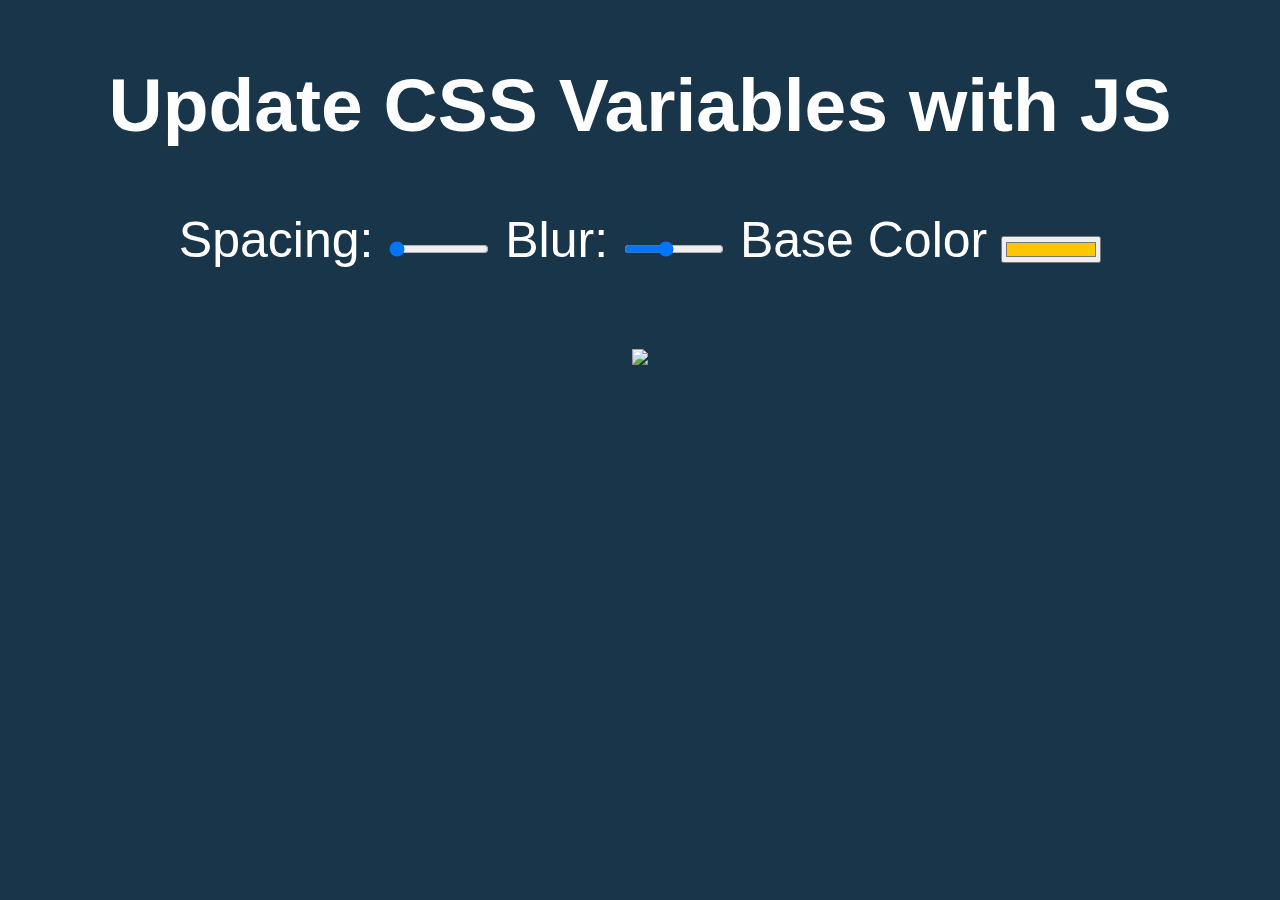
==== 03 - CSS Variables/index.html @ cd79d4c8 "correctedProblems" ====
<!DOCTYPE html>
<html lang="en">
<head>
  <meta charset="UTF-8">
  <title>Scoped CSS Variables and JS</title>
  <link rel="icon" href="https://fav.farm/🔥" />
</head>
<body>
  <h2>Update CSS Variables with <span class='hl'>JS</span></h2>

  <div class="controls">
    <label for="spacing">Spacing:</label>
    <input id="spacing" type="range" name="spacing" min="10" max="200" value="10" data-sizing="px" >

    <label for="blur">Blur:</label>
    <input id="blur" type="range" name="blur" min="0" max="25" value="10" data-sizing="px">

    <label for="base">Base Color</label>
    <input id="base" type="color" name="base" value="#ffc600" >
  </div>

  <img src="https://source.unsplash.com/7bwQXzbF6KE/800x500">

  <style>

    /*
      misc styles, nothing to do with CSS variables
    */
    body {
      text-align: center;
      background: #193549;
      color: white;
      font-family: 'helvetica neue', sans-serif;
      font-weight: 100;
      font-size: 50px;
    }

    .controls {
      margin-bottom: 50px;
    }

    input {
      width: 100px;
    }
  </style>

  <script>
  
  document.addEventListener('mousedown', function(e){
    try{
    const node=document.querySelector(`#${e.srcElement.id}`)
    node.addEventListener("change",getValue)
    node.addEventListener("mousemove",getValue)
    function getValue(){
    const properties = [
      {style:"padding", key:"--padding" , suffix: `${document.querySelector("#spacing").value}px`},
      {style:"filter", key:"--blur", suffix: `${document.querySelector("#blur").value}px`},
      {style:"background", key:"--color", suffix: `${document.querySelector("#base").value}`}
    ];
    const image=document.querySelector("img");
    const rootNode=document.querySelector(":root");
    properties.forEach((e)=>rootNode.style.setProperty(`${e.key}`,`${e.suffix}`))
    properties.forEach((e)=>{if(e.style=="padding"||e.style=="background"){ image.style.setProperty(`${e.style}`,`var(${e.key})`)}else{image.style.setProperty(`${e.style}`,`blur(var(${e.key}))`)}})
    };}catch{}
  });

  </script>

</body>
</html>
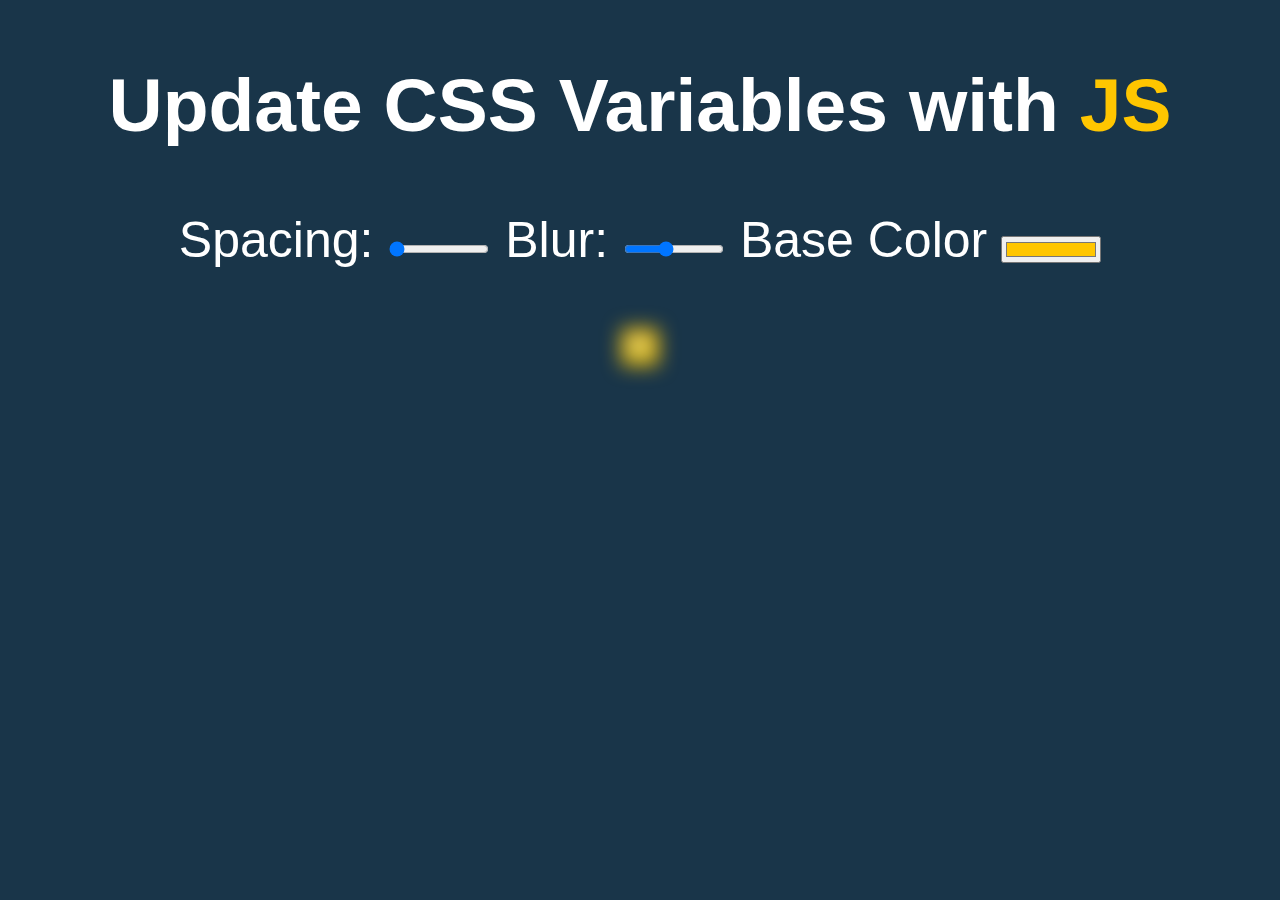
==== commit ebae3033: "corrections" ====
--- a/03 - CSS Variables/index.html
+++ b/03 - CSS Variables/index.html
@@ -1,31 +1,49 @@
 <!DOCTYPE html>
 <html lang="en">
+
 <head>
   <meta charset="UTF-8">
   <title>Scoped CSS Variables and JS</title>
   <link rel="icon" href="https://fav.farm/🔥" />
 </head>
+
 <body>
   <h2>Update CSS Variables with <span class='hl'>JS</span></h2>
 
   <div class="controls">
     <label for="spacing">Spacing:</label>
-    <input id="spacing" type="range" name="spacing" min="10" max="200" value="10" data-sizing="px" >
+    <input id="spacing" type="range" name="spacing" min="10" max="200" value="10" data-sizing="px">
 
     <label for="blur">Blur:</label>
     <input id="blur" type="range" name="blur" min="0" max="25" value="10" data-sizing="px">
 
     <label for="base">Base Color</label>
-    <input id="base" type="color" name="base" value="#ffc600" >
+    <input id="base" type="color" name="base" value="#ffc600">
   </div>
 
   <img src="https://source.unsplash.com/7bwQXzbF6KE/800x500">
 
   <style>
+    :root {
+      --base: #ffc600;
+      --spacing: 10px;
+      --blur: 10px;
+    }
+
+    img {
+      padding: var(--spacing);
+      background: var(--base);
+      filter: blur(var(--blur));
+    }
+
+    .hl {
+      color: var(--base);
+    }
 
     /*
       misc styles, nothing to do with CSS variables
     */
+
     body {
       text-align: center;
       background: #193549;
@@ -45,26 +63,24 @@
   </style>
 
   <script>
-  
-  document.addEventListener('mousedown', function(e){
-    try{
-    const node=document.querySelector(`#${e.srcElement.id}`)
-    node.addEventListener("change",getValue)
-    node.addEventListener("mousemove",getValue)
-    function getValue(){
-    const properties = [
-      {style:"padding", key:"--padding" , suffix: `${document.querySelector("#spacing").value}px`},
-      {style:"filter", key:"--blur", suffix: `${document.querySelector("#blur").value}px`},
-      {style:"background", key:"--color", suffix: `${document.querySelector("#base").value}`}
-    ];
-    const image=document.querySelector("img");
-    const rootNode=document.querySelector(":root");
-    properties.forEach((e)=>rootNode.style.setProperty(`${e.key}`,`${e.suffix}`))
-    properties.forEach((e)=>{if(e.style=="padding"||e.style=="background"){ image.style.setProperty(`${e.style}`,`var(${e.key})`)}else{image.style.setProperty(`${e.style}`,`blur(var(${e.key}))`)}})
-    };}catch{}
-  });
-
+    document.addEventListener("mousedown", function (e) {
+      const node = document.querySelector(`input[id="${e.srcElement.id}"]`);
+      if (!document.querySelector(`input[id="${e.srcElement.id}"]`)) return;
+      let hola = "hola";
+      node.addEventListener("change", funcUpdater);
+      node.addEventListener("mousemove", funcUpdater);
+      function funcUpdater() {
+        const root = document.querySelector(`:root`)
+        const properties = [
+          { key: "--base", suffix: `${document.querySelector("#base").value}` },
+          { key: "--spacing", suffix: `${document.querySelector("#spacing").value}px` },
+          { key: "--blur", suffix: `${document.querySelector("#blur").value}px` }
+        ];
+        properties.forEach((e) => root.style.setProperty(`${e.key}`, `${e.suffix}`))
+      }
+    })
   </script>
 
 </body>
-</html>
+
+</html>